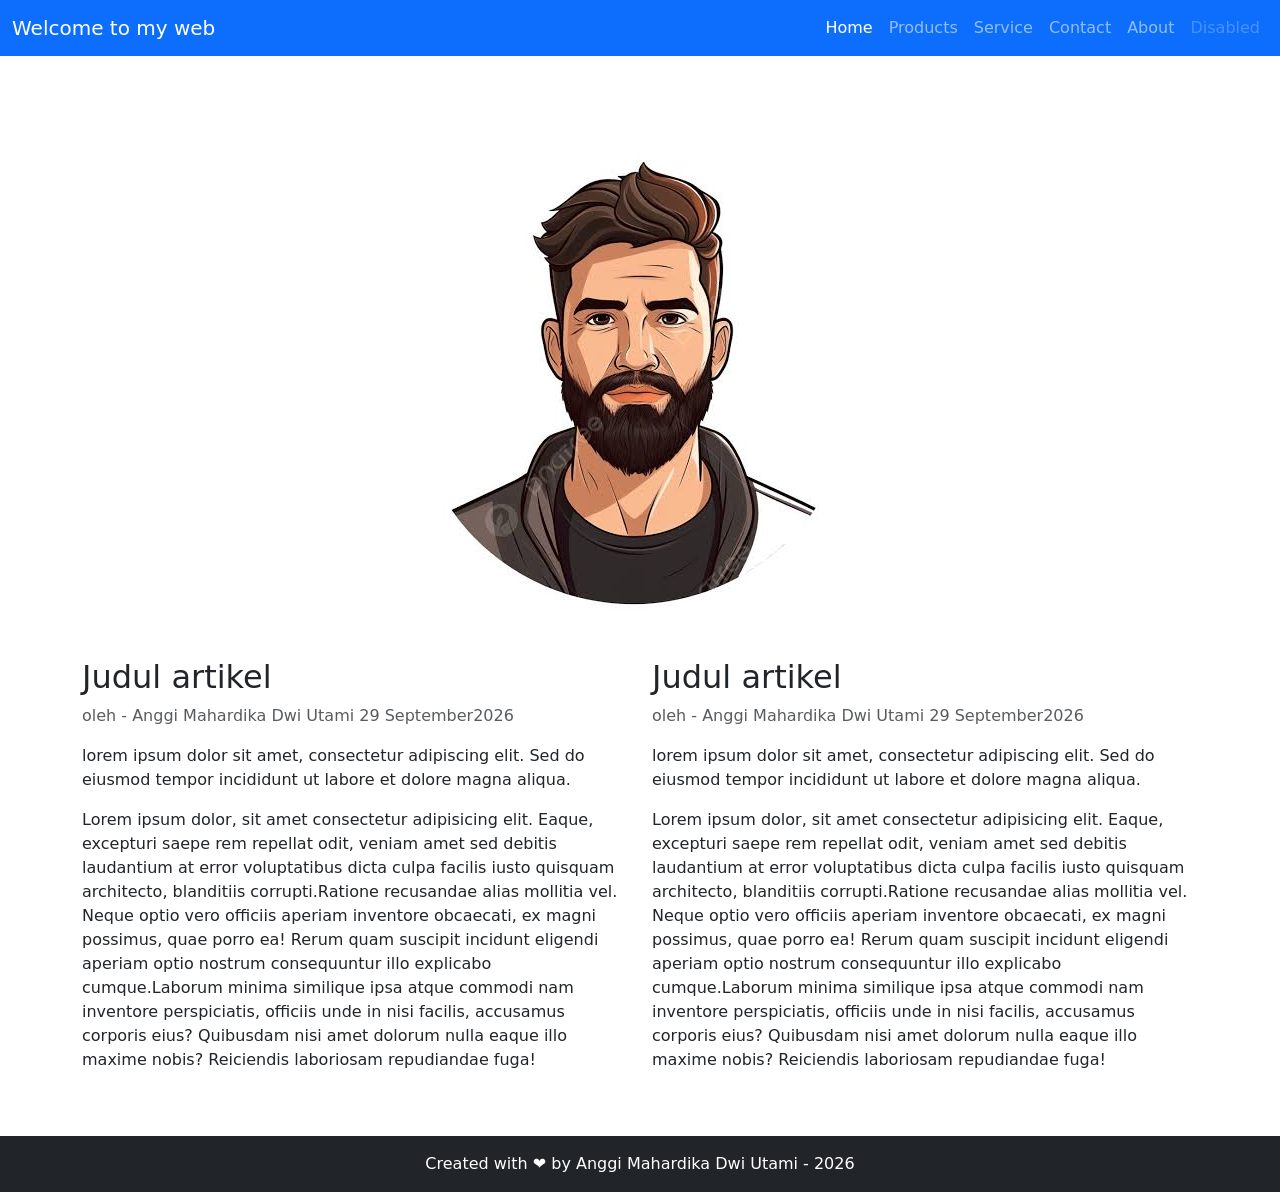
==== web-bootstrap/index.html @ af353ab8 "[ADD] Menambah web profil dengan css bootstrap" ====
<!DOCTYPE html>
<html lang="en">
<head>
    <meta charset="UTF-8">
    <meta name="viewport" content="width=device-width, initial-scale=1.0">
    <title>Document</title>
     <link href="https://cdn.jsdelivr.net/npm/bootstrap@5.3.8/dist/css/bootstrap.min.css" rel="stylesheet" integrity="sha384-sRIl4kxILFvY47J16cr9ZwB07vP4J8+LH7qKQnuqkuIAvNWLzeN8tE5YBujZqJLB" crossorigin="anonymous">
</head>
<body>

    <!-- navbar atau menu untuk warna primary, danger, warning, success -->
     <nav class="navbar navbar-expand-lg bg-primary navbar-dark ">
  <div class="container-fluid">
    <a class="navbar-brand" href="#">Welcome to my web</a>
    <button class="navbar-toggler" type="button" data-bs-toggle="collapse" data-bs-target="#navbarNavAltMarkup" aria-controls="navbarNavAltMarkup" aria-expanded="false" aria-label="Toggle navigation">
      <span class="navbar-toggler-icon"></span>
    </button>
    <div class="collapse navbar-collapse" id="navbarNavAltMarkup">
      <div class="navbar-nav ms-auto">
        <a class="nav-link active" aria-current="page" 
        href="#">Home</a>
        <a class="nav-link" href="#">Products</a>
        <a class="nav-link" href="#">Service</a>
        <a class="nav-link" href="#">Contact</a>
        <a class="nav-link" href="#">About</a>
        <a class="nav-link disabled" aria-disabled="true">Disabled</a>
      </div>
    </div>
  </div>
</nav>

<!-- hero image atau banner -->
 <div class = "container  text-center mt-5">
    <img src="img\images.jpg" class="img-fluid" alt="Hero Image">
</div>
    <!-- bagian artikel -->
     <div class="container">
        <div class="row">

        <!-- Column 1 -->
            <div class="col-md">
                <h2>Judul artikel</h2>
                <p class="text-muted">oleh - Anggi Mahardika Dwi Utami 29 September2026 </p>
                <p>lorem ipsum dolor sit amet, consectetur adipiscing elit. Sed do eiusmod tempor incididunt ut labore et dolore magna aliqua.</p>
                <p><span>Lorem ipsum dolor, sit amet consectetur adipisicing elit. Eaque, excepturi saepe rem repellat odit, veniam amet sed debitis laudantium at error voluptatibus dicta culpa facilis iusto quisquam architecto, blanditiis corrupti.</span><span>Ratione recusandae alias mollitia vel. Neque optio vero officiis aperiam inventore obcaecati, ex magni possimus, quae porro ea! Rerum quam suscipit incidunt eligendi aperiam optio nostrum consequuntur illo explicabo cumque.</span><span>Laborum minima similique ipsa atque commodi nam inventore perspiciatis, officiis unde in nisi facilis, accusamus corporis eius? Quibusdam nisi amet dolorum nulla eaque illo maxime nobis? Reiciendis laboriosam repudiandae fuga!</span></p>
            </div>

        <!-- column 2 -->
         <div class="col-md">
                <h2>Judul artikel</h2>
                <p class="text-muted">oleh - Anggi Mahardika Dwi Utami 29 September2026 </p>
                <p>lorem ipsum dolor sit amet, consectetur adipiscing elit. Sed do eiusmod tempor incididunt ut labore et dolore magna aliqua.</p>
                <p><span>Lorem ipsum dolor, sit amet consectetur adipisicing elit. Eaque, excepturi saepe rem repellat odit, veniam amet sed debitis laudantium at error voluptatibus dicta culpa facilis iusto quisquam architecto, blanditiis corrupti.</span><span>Ratione recusandae alias mollitia vel. Neque optio vero officiis aperiam inventore obcaecati, ex magni possimus, quae porro ea! Rerum quam suscipit incidunt eligendi aperiam optio nostrum consequuntur illo explicabo cumque.</span><span>Laborum minima similique ipsa atque commodi nam inventore perspiciatis, officiis unde in nisi facilis, accusamus corporis eius? Quibusdam nisi amet dolorum nulla eaque illo maxime nobis? Reiciendis laboriosam repudiandae fuga!</span></p>
             </div>
         </div>
      </div>

        <!-- Buat Footer -->
        <footer class="bg-dark text-white text-center py-3 mt-5">
            Created with ❤️ by Anggi Mahardika Dwi Utami - 2026
        </footer>

    <!-- javascript code boostrap -->
    <script src="https://cdn.jsdelivr.net/npm/bootstrap@5.3.8/dist/js/bootstrap.bundle.min.js" integrity="sha384-FKyoEForCGlyvwx9Hj09JcYn3nv7wiPVlz7YYwJrWVcXK/BmnVDxM+D2scQbITxI" crossorigin="anonymous"></script>
</body>
</html>
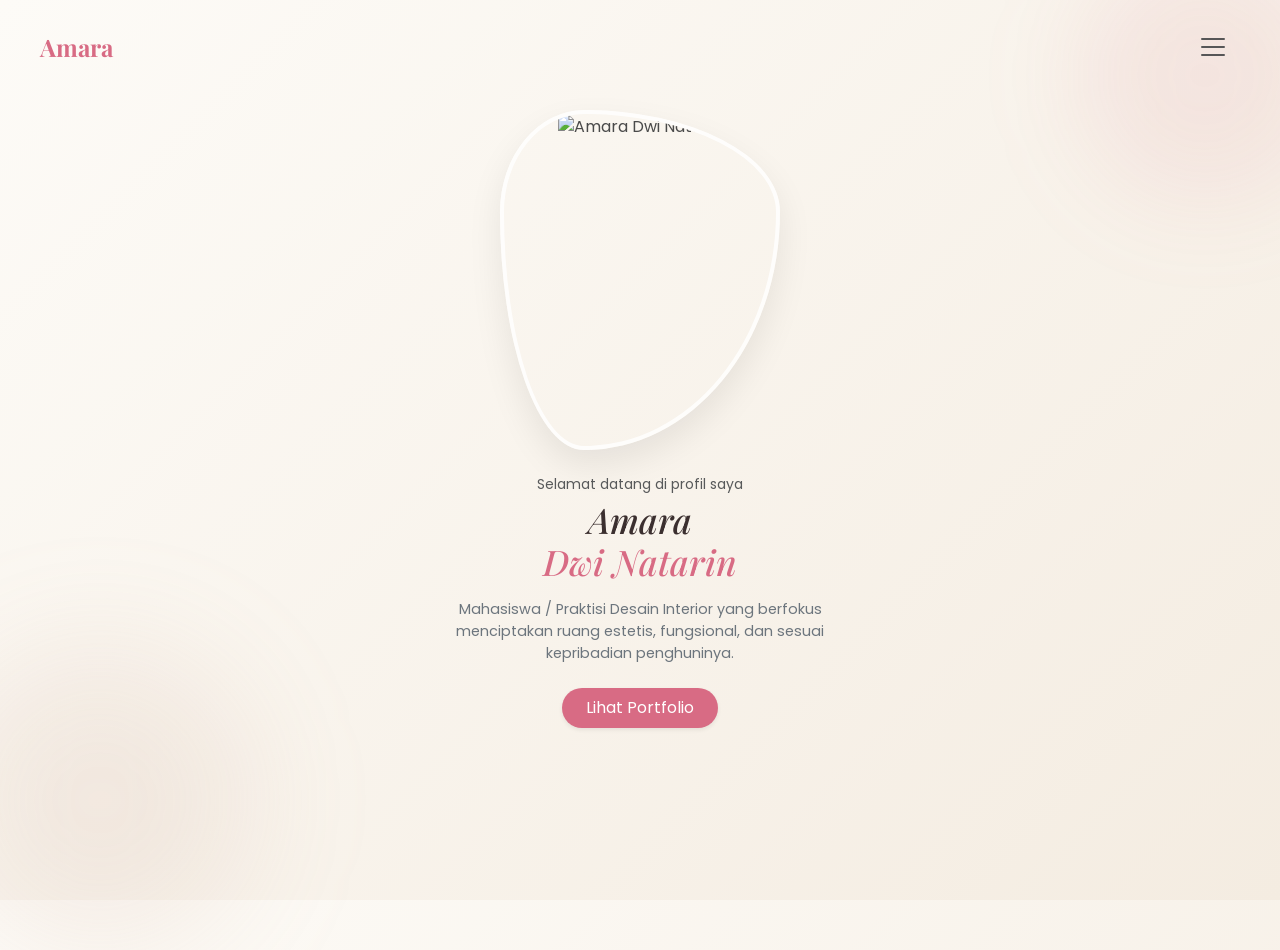
==== commit a86417b6: "[ADD]tugas web-profile" ====
--- a/web-bootstrap/index.html
+++ b/web-bootstrap/index.html
@@ -1,66 +1,305 @@
 <!DOCTYPE html>
-<html lang="en">
+<html lang="id">
 <head>
     <meta charset="UTF-8">
     <meta name="viewport" content="width=device-width, initial-scale=1.0">
-    <title>Document</title>
-     <link href="https://cdn.jsdelivr.net/npm/bootstrap@5.3.8/dist/css/bootstrap.min.css" rel="stylesheet" integrity="sha384-sRIl4kxILFvY47J16cr9ZwB07vP4J8+LH7qKQnuqkuIAvNWLzeN8tE5YBujZqJLB" crossorigin="anonymous">
+    <title>Amara Dwi Natarin - Portofolio Interior Desain</title>
+    <!-- Bootstrap 5 CSS CDN -->
+    <link href="https://cdn.jsdelivr.net/npm/bootstrap@5.3.0/dist/css/bootstrap.min.css" rel="stylesheet">
+    <!-- Google Fonts -->
+    <link href="https://fonts.googleapis.com/css2?family=Playfair+Display:ital,wght@0,500;0,700;1,400&family=Poppins:wght@300;400;500&display=swap" rel="stylesheet">
+    <!-- Animate.css untuk Animasi Tambahan -->
+    <link rel="stylesheet" href="https://cdnjs.cloudflare.com/ajax/libs/animate.css/4.1.1/animate.min.css"/>
+    <style>
+        body {
+            background: linear-gradient(135deg, #fdfbf7 0%, #f4ece1 100%);
+            font-family: 'Poppins', sans-serif;
+            color: #4a4a4a;
+            min-height: 100vh;
+            overflow-x: hidden;
+            position: relative;
+        }
+
+        /* Latar Belakang Estetik dengan Ornamen Blur (Blob) */
+        .bg-blob-1 {
+            position: absolute;
+            top: -50px;
+            right: -50px;
+            width: 250px;
+            height: 250px;
+            background: rgba(216, 107, 132, 0.1);
+            filter: blur(50px);
+            border-radius: 50%;
+            z-index: -1;
+        }
+
+        .bg-blob-2 {
+            position: absolute;
+            bottom: -50px;
+            left: -50px;
+            width: 300px;
+            height: 300px;
+            background: rgba(200, 162, 139, 0.15);
+            filter: blur(60px);
+            border-radius: 50%;
+            z-index: -1;
+        }
+
+        /* Tipografi */
+        .brand-title, .profile-name, h2 {
+            font-family: 'Playfair Display', serif;
+        }
+
+        .brand-title {
+            color: #d86b84;
+            font-weight: 700;
+        }
+
+        .profile-name {
+            color: #3b2f2f;
+            font-style: italic;
+            font-size: 2.2rem;
+        }
+
+        /* Navbar & Menu Offcanvas */
+        .navbar {
+            background-color: transparent;
+            padding: 1.5rem 1rem;
+        }
+
+        .offcanvas {
+            background-color: rgba(253, 251, 247, 0.95);
+            backdrop-filter: blur(12px);
+            border-bottom-left-radius: 35px;
+            border-bottom-right-radius: 35px;
+            height: auto !important;
+        }
+
+        .offcanvas-body a {
+            font-size: 1.1rem;
+            color: #4a4a4a;
+            text-decoration: none;
+            transition: all 0.3s ease;
+        }
+
+        .offcanvas-body a:hover, .offcanvas-body a.active {
+            color: #d86b84;
+            transform: translateY(-2px);
+        }
+
+        /* Bingkai Foto Bentuk Bebas / Organik (Blob Shape) dengan Animasi Mengambang */
+        .profile-img-container {
+            width: 280px;
+            height: 340px;
+            margin: 0 auto;
+            overflow: hidden;
+            border-radius: 30% 70% 70% 30% / 30% 30% 70% 70%;
+            box-shadow: 0 15px 35px rgba(0, 0, 0, 0.08);
+            animation: floatBlob 6s ease-in-out infinite, morphShape 8s ease-in-out infinite alternate;
+            border: 4px solid rgba(255, 255, 255, 0.8);
+        }
+
+        .profile-img-container img {
+            width: 100%;
+            height: 100%;
+            object-fit: cover;
+            transition: transform 0.5s ease;
+        }
+
+        .profile-img-container:hover img {
+            transform: scale(1.05);
+        }
+
+        /* Keyframes untuk Animasi Bentuk Bebas & Mengambang */
+        @keyframes floatBlob {
+            0%, 100% { transform: translateY(0px); }
+            50% { transform: translateY(-10px); }
+        }
+
+        @keyframes morphShape {
+            0% { border-radius: 30% 70% 70% 30% / 30% 30% 70% 70%; }
+            50% { border-radius: 50% 50% 30% 70% / 50% 30% 70% 50%; }
+            100% { border-radius: 70% 30% 50% 50% / 30% 70% 50% 70%; }
+        }
+
+        /* Kartu Konten Section */
+        .content-section {
+            display: none;
+            animation: fadeIn 0.6s ease-in-out forwards;
+        }
+
+        .content-section.active {
+            display: block;
+        }
+
+        @keyframes fadeIn {
+            from { opacity: 0; transform: translateY(15px); }
+            to { opacity: 1; transform: translateY(0); }
+        }
+
+        /* Kartu Portfolio & About */
+        .custom-card {
+            background: rgba(255, 255, 255, 0.7);
+            backdrop-filter: blur(5px);
+            border: 1px solid rgba(216, 107, 132, 0.15);
+            border-radius: 20px;
+            padding: 20px;
+            transition: transform 0.3s ease, box-shadow 0.3s ease;
+        }
+
+        .custom-card:hover {
+            transform: translateY(-5px);
+            box-shadow: 0 10px 25px rgba(216, 107, 132, 0.1);
+        }
+
+        /* Tombol Kustom */
+        .btn-custom {
+            background-color: #d86b84;
+            color: white;
+            border-radius: 30px;
+            padding: 8px 24px;
+            border: none;
+            transition: background-color 0.3s, transform 0.2s;
+        }
+
+        .btn-custom:hover {
+            background-color: #c0556f;
+            color: white;
+            transform: scale(1.03);
+        }
+    </style>
 </head>
 <body>
 
-    <!-- navbar atau menu untuk warna primary, danger, warning, success -->
-     <nav class="navbar navbar-expand-lg bg-primary navbar-dark ">
-  <div class="container-fluid">
-    <a class="navbar-brand" href="#">Welcome to my web</a>
-    <button class="navbar-toggler" type="button" data-bs-toggle="collapse" data-bs-target="#navbarNavAltMarkup" aria-controls="navbarNavAltMarkup" aria-expanded="false" aria-label="Toggle navigation">
-      <span class="navbar-toggler-icon"></span>
-    </button>
-    <div class="collapse navbar-collapse" id="navbarNavAltMarkup">
-      <div class="navbar-nav ms-auto">
-        <a class="nav-link active" aria-current="page" 
-        href="#">Home</a>
-        <a class="nav-link" href="#">Products</a>
-        <a class="nav-link" href="#">Service</a>
-        <a class="nav-link" href="#">Contact</a>
-        <a class="nav-link" href="#">About</a>
-        <a class="nav-link disabled" aria-disabled="true">Disabled</a>
-      </div>
+    <!-- Ornamen Latar Belakang Estetik -->
+    <div class="bg-blob-1"></div>
+    <div class="bg-blob-2"></div>
+
+    <!-- Header / Navigasi -->
+    <nav class="navbar navbar-light">
+        <div class="container-fluid px-4">
+            <a class="navbar-brand brand-title fs-4" href="#" onclick="showSection('home')">Amara</a>
+            <button class="navbar-toggler border-0 shadow-none" type="button" data-bs-toggle="offcanvas" data-bs-target="#menuNavbar" aria-controls="menuNavbar">
+                <span class="navbar-toggler-icon"></span>
+            </button>
+        </div>
+    </nav>
+
+    <!-- Menu Offcanvas (Navigasi Atas) -->
+    <div class="offcanvas offcanvas-top shadow-sm" tabindex="-1" id="menuNavbar">
+        <div class="offcanvas-header px-4 pt-4">
+            <h5 class="offcanvas-title brand-title fs-4">Menu Navigasi</h5>
+            <button type="button" class="btn-close text-reset shadow-none" data-bs-dismiss="offcanvas" aria-label="Close"></button>
+        </div>
+        <div class="offcanvas-body px-4 pb-4 text-center">
+            <ul class="navbar-nav mx-auto gap-3 py-2">
+                <li class="nav-item"><a class="nav-link nav-item-click active" href="#" onclick="switchMenu('home')">Home</a></li>
+                <li class="nav-item"><a class="nav-link nav-item-click" href="#" onclick="switchMenu('about')">About</a></li>
+                <li class="nav-item"><a class="nav-link nav-item-click" href="#" onclick="switchMenu('portfolio')">Portfolio</a></li>
+                <li class="nav-item"><a class="nav-link nav-item-click" href="#" onclick="switchMenu('contact')">Contact</a></li>
+            </ul>
+        </div>
     </div>
-  </div>
-</nav>
-
-<!-- hero image atau banner -->
- <div class = "container  text-center mt-5">
-    <img src="img\images.jpg" class="img-fluid" alt="Hero Image">
-</div>
-    <!-- bagian artikel -->
-     <div class="container">
-        <div class="row">
-
-        <!-- Column 1 -->
-            <div class="col-md">
-                <h2>Judul artikel</h2>
-                <p class="text-muted">oleh - Anggi Mahardika Dwi Utami 29 September2026 </p>
-                <p>lorem ipsum dolor sit amet, consectetur adipiscing elit. Sed do eiusmod tempor incididunt ut labore et dolore magna aliqua.</p>
-                <p><span>Lorem ipsum dolor, sit amet consectetur adipisicing elit. Eaque, excepturi saepe rem repellat odit, veniam amet sed debitis laudantium at error voluptatibus dicta culpa facilis iusto quisquam architecto, blanditiis corrupti.</span><span>Ratione recusandae alias mollitia vel. Neque optio vero officiis aperiam inventore obcaecati, ex magni possimus, quae porro ea! Rerum quam suscipit incidunt eligendi aperiam optio nostrum consequuntur illo explicabo cumque.</span><span>Laborum minima similique ipsa atque commodi nam inventore perspiciatis, officiis unde in nisi facilis, accusamus corporis eius? Quibusdam nisi amet dolorum nulla eaque illo maxime nobis? Reiciendis laboriosam repudiandae fuga!</span></p>
+
+    <!-- Konten Utama Dinamis -->
+    <main class="container py-3 mb-5">
+        
+        <!-- BAGIAN: HOME -->
+        <section id="home" class="content-section active text-center animate__animated animate__fadeIn">
+            <!-- Foto Bentuk Bebas / Organik -->
+            <div class="profile-img-container mb-4">
+                <img src="https://images.unsplash.com/photo-1534528741775-53994a69daeb?auto=format&fit=crop&w=600&q=80" alt="Amara Dwi Natarin">
             </div>
 
-        <!-- column 2 -->
-         <div class="col-md">
-                <h2>Judul artikel</h2>
-                <p class="text-muted">oleh - Anggi Mahardika Dwi Utami 29 September2026 </p>
-                <p>lorem ipsum dolor sit amet, consectetur adipiscing elit. Sed do eiusmod tempor incididunt ut labore et dolore magna aliqua.</p>
-                <p><span>Lorem ipsum dolor, sit amet consectetur adipisicing elit. Eaque, excepturi saepe rem repellat odit, veniam amet sed debitis laudantium at error voluptatibus dicta culpa facilis iusto quisquam architecto, blanditiis corrupti.</span><span>Ratione recusandae alias mollitia vel. Neque optio vero officiis aperiam inventore obcaecati, ex magni possimus, quae porro ea! Rerum quam suscipit incidunt eligendi aperiam optio nostrum consequuntur illo explicabo cumque.</span><span>Laborum minima similique ipsa atque commodi nam inventore perspiciatis, officiis unde in nisi facilis, accusamus corporis eius? Quibusdam nisi amet dolorum nulla eaque illo maxime nobis? Reiciendis laboriosam repudiandae fuga!</span></p>
-             </div>
-         </div>
-      </div>
-
-        <!-- Buat Footer -->
-        <footer class="bg-dark text-white text-center py-3 mt-5">
-            Created with ❤️ by Anggi Mahardika Dwi Utami - 2026
-        </footer>
-
-    <!-- javascript code boostrap -->
-    <script src="https://cdn.jsdelivr.net/npm/bootstrap@5.3.8/dist/js/bootstrap.bundle.min.js" integrity="sha384-FKyoEForCGlyvwx9Hj09JcYn3nv7wiPVlz7YYwJrWVcXK/BmnVDxM+D2scQbITxI" crossorigin="anonymous"></script>
+            <p class="text-muted small mb-1">Selamat datang di profil saya</p>
+            <h1 class="profile-name mb-3">Amara<br><span style="color: #d86b84;">Dwi Natarin</span></h1>
+            
+            <p class="text-secondary px-3 mx-auto mb-4" style="font-size: 0.9rem; max-width: 400px;">
+                Mahasiswa / Praktisi Desain Interior yang berfokus menciptakan ruang estetis, fungsional, dan sesuai kepribadian penghuninya.
+            </p>
+            <button class="btn btn-custom shadow-sm" onclick="switchMenu('portfolio')">Lihat Portfolio</button>
+        </section>
+
+        <!-- BAGIAN: ABOUT -->
+        <section id="about" class="content-section text-center">
+            <h2 class="mb-3" style="color: #3b2f2f;">Tentang Saya</h2>
+            <div class="custom-card text-start mx-auto shadow-sm" style="max-width: 450px;">
+                <p class="small text-secondary mb-3">
+                    Halo! Saya Amara Dwi Natarin, seorang yang memiliki kecintaan mendalam pada dunia tata ruang dan desain interior estetis. Saya percaya bahwa setiap sudut ruangan memiliki cerita dan karakter tersendiri.
+                </p>
+                <h6 class="text-dark fw-bold mb-2">Keahlian & Minat:</h6>
+                <ul class="small text-secondary ps-3 mb-0">
+                    <li>Perencanaan Tata Ruang (Space Planning)</li>
+                    <li>3D Modeling & Visualisasi Ruang</li>
+                    <li>Konsep Desain Minimalis & Hangat</li>
+                    <li>Pemilihan Material & Pencahayaan</li>
+                </ul>
+            </div>
+        </section>
+
+        <!-- BAGIAN: PORTFOLIO -->
+        <section id="portfolio" class="content-section text-center">
+            <h2 class="mb-3" style="color: #3b2f2f;">Portofolio Karya</h2>
+            <div class="row g-3 justify-content-center" style="max-width: 500px; margin: 0 auto;">
+                <div class="col-12">
+                    <div class="custom-card text-start">
+                        <h5 class="brand-title fs-6 mb-1">Kafe Minimalis "Robucca"</h5>
+                        <p class="small text-muted mb-2">Konsep pencahayaan hangat dengan sentuhan tanaman hijau indoor.</p>
+                        <span class="badge bg-light text-dark border">Interior Desain</span>
+                    </div>
+                </div>
+                <div class="col-12">
+                    <div class="custom-card text-start">
+                        <h5 class="brand-title fs-6 mb-1">Apartemen Studio Modern</h5>
+                        <p class="small text-muted mb-25">Optimalisasi ruang terbatas dengan furnitur multifungsi bergaya estetis.</p>
+                        <span class="badge bg-light text-dark border">Space Planning</span>
+                    </div>
+                </div>
+            </div>
+        </section>
+
+        <!-- BAGIAN: CONTACT -->
+        <section id="contact" class="content-section text-center">
+            <h2 class="mb-3" style="color: #3b2f2f;">Hubungi Saya</h2>
+            <div class="custom-card text-center mx-auto shadow-sm" style="max-width: 450px;">
+                <p class="small text-secondary mb-3">Tertarik berkolaborasi atau ingin berdiskusi mengenai proyek desain interior? Silakan hubungi saya melalui:</p>
+                <div class="d-grid gap-2">
+                    <a href="mailto:amara@example.com" class="btn btn-outline-dark btn-sm rounded-pill">📧 Email: amara.natarin@example.com</a>
+                    <a href="https://instagram.com" target="_blank" class="btn btn-outline-dark btn-sm rounded-pill">📸 Instagram: @amaranatarin</a>
+                    <a href="https://linkedin.com" target="_blank" class="btn btn-outline-dark btn-sm rounded-pill">💼 LinkedIn: Amara Dwi Natarin</a>
+                </div>
+            </div>
+        </section>
+
+    </main>
+
+    <!-- Bootstrap 5 JS & Script Transisi Menu -->
+    <script src="https://cdn.jsdelivr.net/npm/bootstrap@5.3.0/dist/js/bootstrap.bundle.min.js"></script>
+    <script>
+        function switchMenu(sectionId) {
+            // Sembunyikan semua section
+            const sections = document.querySelectorAll('.content-section');
+            sections.forEach(sec => sec.classList.remove('active'));
+
+            // Tampilkan section yang dipilih
+            const target = document.getElementById(sectionId);
+            if (target) {
+                target.classList.add('active');
+            }
+
+            // Tutup menu offcanvas secara otomatis jika terbuka di HP
+            const offcanvasElement = document.getElementById('menuNavbar');
+            const offcanvas = bootstrap.Offcanvas.getInstance(offcanvasElement);
+            if (offcanvas) {
+                offcanvas.hide();
+            }
+
+            // Atur status aktif pada link menu
+            const navLinks = document.querySelectorAll('.nav-item-click');
+            navLinks.forEach(link => link.classList.remove('active'));
+            
+            event.preventDefault();
+        }
+    </script>
 </body>
 </html>
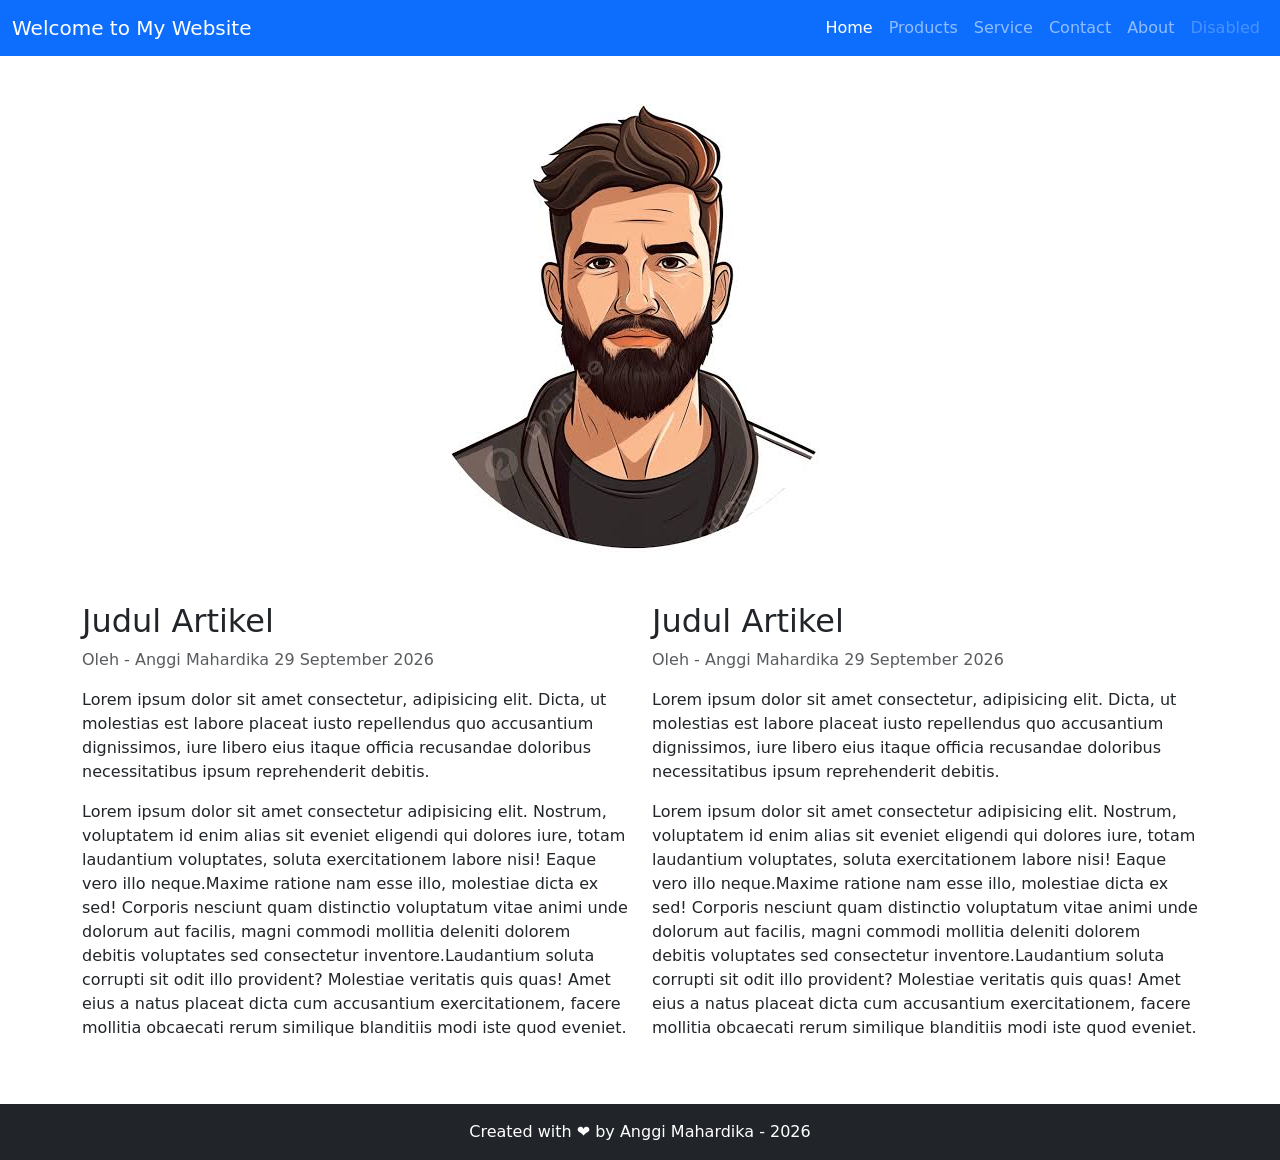
==== commit 8a45a77e: "Update index.html Updated the navbar to a fixed top layout and added a footer section for better sit" ====
--- a/web-bootstrap/index.html
+++ b/web-bootstrap/index.html
@@ -1,305 +1,64 @@
 <!DOCTYPE html>
-<html lang="id">
+<html lang="en">
 <head>
     <meta charset="UTF-8">
     <meta name="viewport" content="width=device-width, initial-scale=1.0">
-    <title>Amara Dwi Natarin - Portofolio Interior Desain</title>
-    <!-- Bootstrap 5 CSS CDN -->
-    <link href="https://cdn.jsdelivr.net/npm/bootstrap@5.3.0/dist/css/bootstrap.min.css" rel="stylesheet">
-    <!-- Google Fonts -->
-    <link href="https://fonts.googleapis.com/css2?family=Playfair+Display:ital,wght@0,500;0,700;1,400&family=Poppins:wght@300;400;500&display=swap" rel="stylesheet">
-    <!-- Animate.css untuk Animasi Tambahan -->
-    <link rel="stylesheet" href="https://cdnjs.cloudflare.com/ajax/libs/animate.css/4.1.1/animate.min.css"/>
-    <style>
-        body {
-            background: linear-gradient(135deg, #fdfbf7 0%, #f4ece1 100%);
-            font-family: 'Poppins', sans-serif;
-            color: #4a4a4a;
-            min-height: 100vh;
-            overflow-x: hidden;
-            position: relative;
-        }
-
-        /* Latar Belakang Estetik dengan Ornamen Blur (Blob) */
-        .bg-blob-1 {
-            position: absolute;
-            top: -50px;
-            right: -50px;
-            width: 250px;
-            height: 250px;
-            background: rgba(216, 107, 132, 0.1);
-            filter: blur(50px);
-            border-radius: 50%;
-            z-index: -1;
-        }
-
-        .bg-blob-2 {
-            position: absolute;
-            bottom: -50px;
-            left: -50px;
-            width: 300px;
-            height: 300px;
-            background: rgba(200, 162, 139, 0.15);
-            filter: blur(60px);
-            border-radius: 50%;
-            z-index: -1;
-        }
-
-        /* Tipografi */
-        .brand-title, .profile-name, h2 {
-            font-family: 'Playfair Display', serif;
-        }
-
-        .brand-title {
-            color: #d86b84;
-            font-weight: 700;
-        }
-
-        .profile-name {
-            color: #3b2f2f;
-            font-style: italic;
-            font-size: 2.2rem;
-        }
-
-        /* Navbar & Menu Offcanvas */
-        .navbar {
-            background-color: transparent;
-            padding: 1.5rem 1rem;
-        }
-
-        .offcanvas {
-            background-color: rgba(253, 251, 247, 0.95);
-            backdrop-filter: blur(12px);
-            border-bottom-left-radius: 35px;
-            border-bottom-right-radius: 35px;
-            height: auto !important;
-        }
-
-        .offcanvas-body a {
-            font-size: 1.1rem;
-            color: #4a4a4a;
-            text-decoration: none;
-            transition: all 0.3s ease;
-        }
-
-        .offcanvas-body a:hover, .offcanvas-body a.active {
-            color: #d86b84;
-            transform: translateY(-2px);
-        }
-
-        /* Bingkai Foto Bentuk Bebas / Organik (Blob Shape) dengan Animasi Mengambang */
-        .profile-img-container {
-            width: 280px;
-            height: 340px;
-            margin: 0 auto;
-            overflow: hidden;
-            border-radius: 30% 70% 70% 30% / 30% 30% 70% 70%;
-            box-shadow: 0 15px 35px rgba(0, 0, 0, 0.08);
-            animation: floatBlob 6s ease-in-out infinite, morphShape 8s ease-in-out infinite alternate;
-            border: 4px solid rgba(255, 255, 255, 0.8);
-        }
-
-        .profile-img-container img {
-            width: 100%;
-            height: 100%;
-            object-fit: cover;
-            transition: transform 0.5s ease;
-        }
-
-        .profile-img-container:hover img {
-            transform: scale(1.05);
-        }
-
-        /* Keyframes untuk Animasi Bentuk Bebas & Mengambang */
-        @keyframes floatBlob {
-            0%, 100% { transform: translateY(0px); }
-            50% { transform: translateY(-10px); }
-        }
-
-        @keyframes morphShape {
-            0% { border-radius: 30% 70% 70% 30% / 30% 30% 70% 70%; }
-            50% { border-radius: 50% 50% 30% 70% / 50% 30% 70% 50%; }
-            100% { border-radius: 70% 30% 50% 50% / 30% 70% 50% 70%; }
-        }
-
-        /* Kartu Konten Section */
-        .content-section {
-            display: none;
-            animation: fadeIn 0.6s ease-in-out forwards;
-        }
-
-        .content-section.active {
-            display: block;
-        }
-
-        @keyframes fadeIn {
-            from { opacity: 0; transform: translateY(15px); }
-            to { opacity: 1; transform: translateY(0); }
-        }
-
-        /* Kartu Portfolio & About */
-        .custom-card {
-            background: rgba(255, 255, 255, 0.7);
-            backdrop-filter: blur(5px);
-            border: 1px solid rgba(216, 107, 132, 0.15);
-            border-radius: 20px;
-            padding: 20px;
-            transition: transform 0.3s ease, box-shadow 0.3s ease;
-        }
-
-        .custom-card:hover {
-            transform: translateY(-5px);
-            box-shadow: 0 10px 25px rgba(216, 107, 132, 0.1);
-        }
-
-        /* Tombol Kustom */
-        .btn-custom {
-            background-color: #d86b84;
-            color: white;
-            border-radius: 30px;
-            padding: 8px 24px;
-            border: none;
-            transition: background-color 0.3s, transform 0.2s;
-        }
-
-        .btn-custom:hover {
-            background-color: #c0556f;
-            color: white;
-            transform: scale(1.03);
-        }
-    </style>
+    <title>Document</title>
+     <link href="https://cdn.jsdelivr.net/npm/bootstrap@5.3.8/dist/css/bootstrap.min.css" rel="stylesheet" integrity="sha384-sRIl4kxILFvY47J16cr9ZwB07vP4J8+LH7qKQnuqkuIAvNWLzeN8tE5YBujZqJLB" crossorigin="anonymous">
 </head>
 <body>
+    <!-- navbar atau menu untuk warna primary, danger, warning, success -->
+     <nav class="navbar navbar-expand-lg bg-primary navbar-dark fixed-top">
+  <div class="container-fluid">
+    <a class="navbar-brand" href="#">Welcome to My Website</a>
+    <button class="navbar-toggler" type="button" data-bs-toggle="collapse" data-bs-target="#navbarNavAltMarkup" aria-controls="navbarNavAltMarkup" aria-expanded="false" aria-label="Toggle navigation">
+      <span class="navbar-toggler-icon"></span>
+    </button>
+    <div class="collapse navbar-collapse" id="navbarNavAltMarkup">
+      <div class="navbar-nav ms-auto">
+        <a class="nav-link active" aria-current="page" 
+        href="#">Home</a>
+        <a class="nav-link" href="#">Products</a>
+        <a class="nav-link" href="#">Service</a>
+        <a class="nav-link" href="#">Contact</a>
+        <a class="nav-link" href="#">About</a>
+        <a class="nav-link disabled" aria-disabled="true">Disabled</a>
+      </div>
+    </div>
+  </div>
+</nav>
 
-    <!-- Ornamen Latar Belakang Estetik -->
-    <div class="bg-blob-1"></div>
-    <div class="bg-blob-2"></div>
+<!-- hero image atau banner -->
+ <div class="container text-center mt-5">
+    <img src="img/images.jpg" alt="Hero Image">
+ </div>
 
-    <!-- Header / Navigasi -->
-    <nav class="navbar navbar-light">
-        <div class="container-fluid px-4">
-            <a class="navbar-brand brand-title fs-4" href="#" onclick="showSection('home')">Amara</a>
-            <button class="navbar-toggler border-0 shadow-none" type="button" data-bs-toggle="offcanvas" data-bs-target="#menuNavbar" aria-controls="menuNavbar">
-                <span class="navbar-toggler-icon"></span>
-            </button>
-        </div>
-    </nav>
-
-    <!-- Menu Offcanvas (Navigasi Atas) -->
-    <div class="offcanvas offcanvas-top shadow-sm" tabindex="-1" id="menuNavbar">
-        <div class="offcanvas-header px-4 pt-4">
-            <h5 class="offcanvas-title brand-title fs-4">Menu Navigasi</h5>
-            <button type="button" class="btn-close text-reset shadow-none" data-bs-dismiss="offcanvas" aria-label="Close"></button>
-        </div>
-        <div class="offcanvas-body px-4 pb-4 text-center">
-            <ul class="navbar-nav mx-auto gap-3 py-2">
-                <li class="nav-item"><a class="nav-link nav-item-click active" href="#" onclick="switchMenu('home')">Home</a></li>
-                <li class="nav-item"><a class="nav-link nav-item-click" href="#" onclick="switchMenu('about')">About</a></li>
-                <li class="nav-item"><a class="nav-link nav-item-click" href="#" onclick="switchMenu('portfolio')">Portfolio</a></li>
-                <li class="nav-item"><a class="nav-link nav-item-click" href="#" onclick="switchMenu('contact')">Contact</a></li>
-            </ul>
+    <!-- bagian artikel -->
+    <div class="container">
+        <div class="row">
+            <!-- column 1 -->
+            <div class="col-md">
+                 <h2>Judul Artikel</h2>
+                <p class="text-muted">Oleh - Anggi Mahardika 29 September 2026</p>
+                <p>Lorem ipsum dolor sit amet consectetur, adipisicing elit. Dicta, ut molestias est labore placeat iusto repellendus quo accusantium dignissimos, iure libero eius itaque officia recusandae doloribus necessitatibus ipsum reprehenderit debitis.</p>
+                <p><span>Lorem ipsum dolor sit amet consectetur adipisicing elit. Nostrum, voluptatem id enim alias sit eveniet eligendi qui dolores iure, totam laudantium voluptates, soluta exercitationem labore nisi! Eaque vero illo neque.</span><span>Maxime ratione nam esse illo, molestiae dicta ex sed! Corporis nesciunt quam distinctio voluptatum vitae animi unde dolorum aut facilis, magni commodi mollitia deleniti dolorem debitis voluptates sed consectetur inventore.</span><span>Laudantium soluta corrupti sit odit illo provident? Molestiae veritatis quis quas! Amet eius a natus placeat dicta cum accusantium exercitationem, facere mollitia obcaecati rerum similique blanditiis modi iste quod eveniet.</span></p>
+                </div>
+            <!-- column 2 -->
+            <div class="col-md">
+                <h2>Judul Artikel</h2>
+                <p class="text-muted">Oleh - Anggi Mahardika 29 September 2026</p>
+                <p>Lorem ipsum dolor sit amet consectetur, adipisicing elit. Dicta, ut molestias est labore placeat iusto repellendus quo accusantium dignissimos, iure libero eius itaque officia recusandae doloribus necessitatibus ipsum reprehenderit debitis.</p>
+                <p><span>Lorem ipsum dolor sit amet consectetur adipisicing elit. Nostrum, voluptatem id enim alias sit eveniet eligendi qui dolores iure, totam laudantium voluptates, soluta exercitationem labore nisi! Eaque vero illo neque.</span><span>Maxime ratione nam esse illo, molestiae dicta ex sed! Corporis nesciunt quam distinctio voluptatum vitae animi unde dolorum aut facilis, magni commodi mollitia deleniti dolorem debitis voluptates sed consectetur inventore.</span><span>Laudantium soluta corrupti sit odit illo provident? Molestiae veritatis quis quas! Amet eius a natus placeat dicta cum accusantium exercitationem, facere mollitia obcaecati rerum similique blanditiis modi iste quod eveniet.</span></p>
+            </div>
         </div>
     </div>
 
-    <!-- Konten Utama Dinamis -->
-    <main class="container py-3 mb-5">
-        
-        <!-- BAGIAN: HOME -->
-        <section id="home" class="content-section active text-center animate__animated animate__fadeIn">
-            <!-- Foto Bentuk Bebas / Organik -->
-            <div class="profile-img-container mb-4">
-                <img src="https://images.unsplash.com/photo-1534528741775-53994a69daeb?auto=format&fit=crop&w=600&q=80" alt="Amara Dwi Natarin">
-            </div>
+    <!-- buat footer -->
+     <footer class="bg-dark text-white text-center py-3 mt-5">
+        Created with ❤️ by Anggi Mahardika - 2026
+     </footer>
 
-            <p class="text-muted small mb-1">Selamat datang di profil saya</p>
-            <h1 class="profile-name mb-3">Amara<br><span style="color: #d86b84;">Dwi Natarin</span></h1>
-            
-            <p class="text-secondary px-3 mx-auto mb-4" style="font-size: 0.9rem; max-width: 400px;">
-                Mahasiswa / Praktisi Desain Interior yang berfokus menciptakan ruang estetis, fungsional, dan sesuai kepribadian penghuninya.
-            </p>
-            <button class="btn btn-custom shadow-sm" onclick="switchMenu('portfolio')">Lihat Portfolio</button>
-        </section>
-
-        <!-- BAGIAN: ABOUT -->
-        <section id="about" class="content-section text-center">
-            <h2 class="mb-3" style="color: #3b2f2f;">Tentang Saya</h2>
-            <div class="custom-card text-start mx-auto shadow-sm" style="max-width: 450px;">
-                <p class="small text-secondary mb-3">
-                    Halo! Saya Amara Dwi Natarin, seorang yang memiliki kecintaan mendalam pada dunia tata ruang dan desain interior estetis. Saya percaya bahwa setiap sudut ruangan memiliki cerita dan karakter tersendiri.
-                </p>
-                <h6 class="text-dark fw-bold mb-2">Keahlian & Minat:</h6>
-                <ul class="small text-secondary ps-3 mb-0">
-                    <li>Perencanaan Tata Ruang (Space Planning)</li>
-                    <li>3D Modeling & Visualisasi Ruang</li>
-                    <li>Konsep Desain Minimalis & Hangat</li>
-                    <li>Pemilihan Material & Pencahayaan</li>
-                </ul>
-            </div>
-        </section>
-
-        <!-- BAGIAN: PORTFOLIO -->
-        <section id="portfolio" class="content-section text-center">
-            <h2 class="mb-3" style="color: #3b2f2f;">Portofolio Karya</h2>
-            <div class="row g-3 justify-content-center" style="max-width: 500px; margin: 0 auto;">
-                <div class="col-12">
-                    <div class="custom-card text-start">
-                        <h5 class="brand-title fs-6 mb-1">Kafe Minimalis "Robucca"</h5>
-                        <p class="small text-muted mb-2">Konsep pencahayaan hangat dengan sentuhan tanaman hijau indoor.</p>
-                        <span class="badge bg-light text-dark border">Interior Desain</span>
-                    </div>
-                </div>
-                <div class="col-12">
-                    <div class="custom-card text-start">
-                        <h5 class="brand-title fs-6 mb-1">Apartemen Studio Modern</h5>
-                        <p class="small text-muted mb-25">Optimalisasi ruang terbatas dengan furnitur multifungsi bergaya estetis.</p>
-                        <span class="badge bg-light text-dark border">Space Planning</span>
-                    </div>
-                </div>
-            </div>
-        </section>
-
-        <!-- BAGIAN: CONTACT -->
-        <section id="contact" class="content-section text-center">
-            <h2 class="mb-3" style="color: #3b2f2f;">Hubungi Saya</h2>
-            <div class="custom-card text-center mx-auto shadow-sm" style="max-width: 450px;">
-                <p class="small text-secondary mb-3">Tertarik berkolaborasi atau ingin berdiskusi mengenai proyek desain interior? Silakan hubungi saya melalui:</p>
-                <div class="d-grid gap-2">
-                    <a href="mailto:amara@example.com" class="btn btn-outline-dark btn-sm rounded-pill">📧 Email: amara.natarin@example.com</a>
-                    <a href="https://instagram.com" target="_blank" class="btn btn-outline-dark btn-sm rounded-pill">📸 Instagram: @amaranatarin</a>
-                    <a href="https://linkedin.com" target="_blank" class="btn btn-outline-dark btn-sm rounded-pill">💼 LinkedIn: Amara Dwi Natarin</a>
-                </div>
-            </div>
-        </section>
-
-    </main>
-
-    <!-- Bootstrap 5 JS & Script Transisi Menu -->
-    <script src="https://cdn.jsdelivr.net/npm/bootstrap@5.3.0/dist/js/bootstrap.bundle.min.js"></script>
-    <script>
-        function switchMenu(sectionId) {
-            // Sembunyikan semua section
-            const sections = document.querySelectorAll('.content-section');
-            sections.forEach(sec => sec.classList.remove('active'));
-
-            // Tampilkan section yang dipilih
-            const target = document.getElementById(sectionId);
-            if (target) {
-                target.classList.add('active');
-            }
-
-            // Tutup menu offcanvas secara otomatis jika terbuka di HP
-            const offcanvasElement = document.getElementById('menuNavbar');
-            const offcanvas = bootstrap.Offcanvas.getInstance(offcanvasElement);
-            if (offcanvas) {
-                offcanvas.hide();
-            }
-
-            // Atur status aktif pada link menu
-            const navLinks = document.querySelectorAll('.nav-item-click');
-            navLinks.forEach(link => link.classList.remove('active'));
-            
-            event.preventDefault();
-        }
-    </script>
+    <!-- javascript code bootstrap -->
+    <script src="https://cdn.jsdelivr.net/npm/bootstrap@5.3.8/dist/js/bootstrap.bundle.min.js" integrity="sha384-FKyoEForCGlyvwx9Hj09JcYn3nv7wiPVlz7YYwJrWVcXK/BmnVDxM+D2scQbITxI" crossorigin="anonymous"></script>
 </body>
-</html>+</html>
